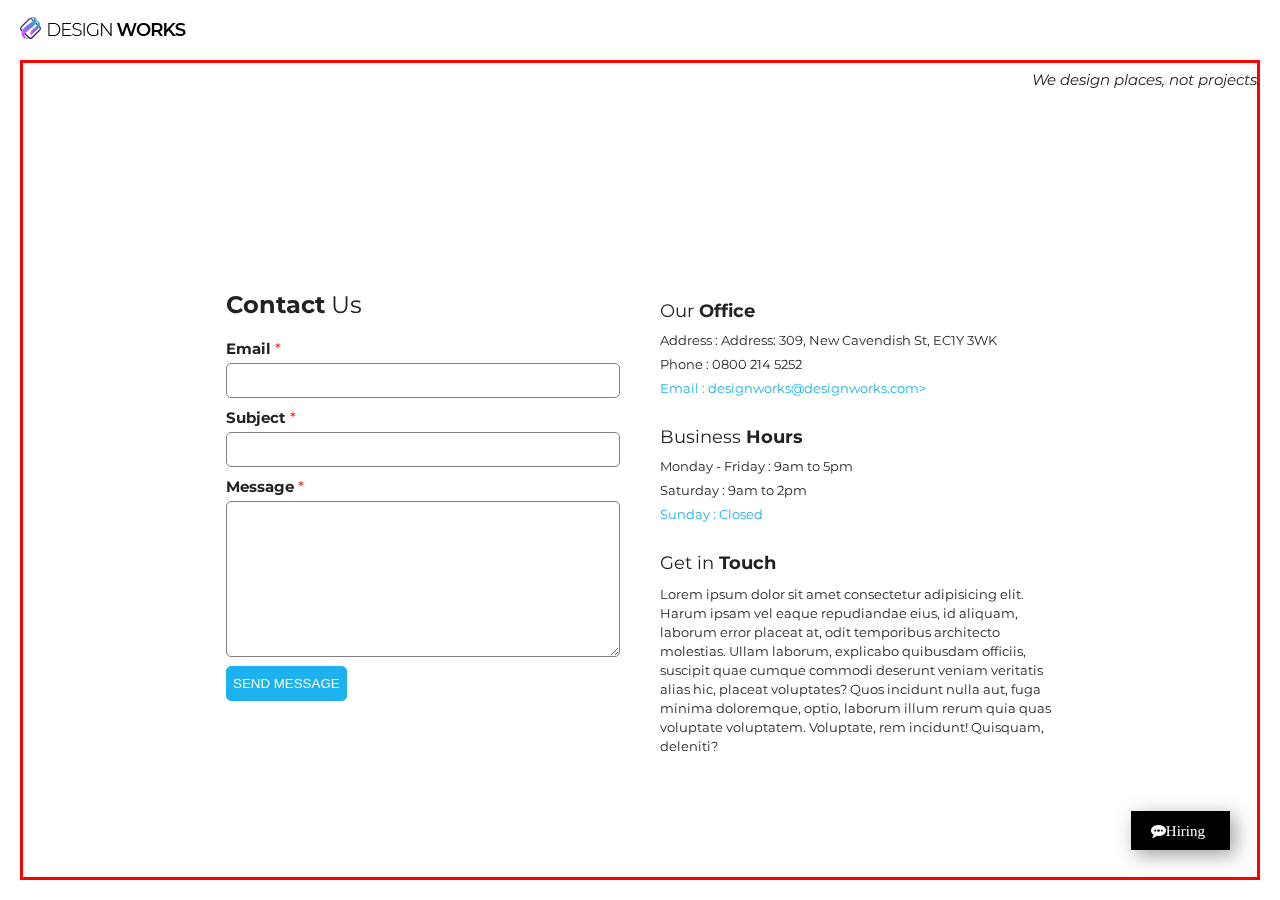
==== index.html @ f8c60856 "[Add] HTML CSS 연습 프로젝트 추가" ====
<!DOCTYPE html>
<html lang="ko">
  <head>
    <meta charset="UTF-8" />
    <meta name="viewport" content="width=device-width, initial-scale=1.0" />
    <title>DesignWorks Architecture Agency</title>
    <script src="js/jquery-2.1.4.js"></script>

    <!-- Page Scroll Effects JS & CSS -->
    <script src="js/velocity/modernizr.js"></script>
    <script src="js/velocity/velocity.min.js"></script>
    <script src="js/velocity/velocity.ui.min.js"></script>
    <script src="js/velocity/main.js"></script>
    <link rel="stylesheet" href="js/velocity/velocity.css" />
    <!-- Custom JS & CSS -->
    <script src="custom.js"></script>
    <link rel="stylesheet" href="style.css" />
    <link rel="stylesheet" href="responsive.css" />
  </head>

  <!-- hijacking: on/off - animation: none/scaleDown/rotate/gallery/catch/opacity/fixed/parallax -->

  <body data-hijacking="on" data-animation="rotate">
    <div class="container">
      <section class="cd-section" id="home">
        <div>
          <div class="content">
            <img src="images/temp-section-01.jpg" />
          </div>
        </div>
      </section>

      <!-- about-inner about-items item 이미지 item 이미지 -->
      <section class="cd-section" id="about">
        <div>
          <div class="content">
            <div class="about-inner">
              <ul class="about-items">
                <li class="item">
                  <img
                    class="item-img"
                    src="images/careers-main-01.png"
                    alt=""
                  />
                  <span class="item-description">
                    <h1>Together we can make an impact</h1>
                    <p>
                      Design Works the excitement of an entrepreneurial
                      environment with the stability of an established practice.
                      Principals and senior leadership work side-by-side with
                      junior designers to create innovative, workable designs.
                    </p>
                  </span>
                </li>
                <li class="item">
                  <img
                    class="item-img"
                    src="images/careers-main-02.png"
                    alt=""
                  />
                  <span class="item-description">
                    <h1>We’re always looking for talent</h1>
                    <p>
                      If you don’t see an open position that fits your talents,
                      send us your resume. We’re always looking for smart,
                      self-starters and will reach out to you if something
                      becomes available.
                    </p>
                  </span>
                </li>
                <li class="item">
                  <img
                    class="item-img"
                    src="images/careers-main-03.png"
                    alt=""
                  />
                  <span class="item-description">
                    <h1>Fellowship</h1>
                    <p>
                      Every summer we offer a Fellowship to a select group of
                      students in architecture, planning and landscape
                      architecture. Read about our 2019 Fellowship winners and
                      learn more about what the Fellowship has to offer.
                    </p>
                  </span>
                </li>
              </ul>
            </div>
          </div>
        </div>
      </section>

      <section class="cd-section" id="project">
        <div>
          <div class="content">
            <img src="images/temp-section-03.jpg" />
          </div>
        </div>
      </section>

      <section class="cd-section" id="plan">
        <div>
          <div class="content">
            <img src="images/temp-section-04.jpg" />
          </div>
        </div>
      </section>

      <section class="cd-section" id="awards">
        <div>
          <div class="content">
            <div class="awards-inner">
              <div class="about-awards">
                <div class="about-heading">
                  <h1>
                    2020 <br />
                    Architecture Award <br />Winner
                  </h1>
                  <hr class="bar" />
                  <p>
                    The mission of the Architecture MasterPrize (AMP) is to
                    advance the appreciation and exposure of quality
                    architectural design worldwide. The AMP architecture award
                    celebrates creativity and innovation in the fields of
                    architectural design, landscape architecture, and interior
                    design. Submissions from architects all around the world are
                    welcome.
                  </p>
                  <a
                    class="view-awards"
                    href="https://architectureprize.com"
                    target="_blank"
                    >view the awards</a
                  >
                </div>
              </div>
              <div class="victory-jump">
                <img src="images/victory-jump.png" alt="" />
              </div>
            </div>
          </div>
        </div>
      </section>

      <!-- location, feture, office, headquaters, customer, service, 
      service-item, fa fa-leaf, fa fa-bullseye, fa fa-cube -->
      <section class="cd-section" id="location">
        <div>
          <div class="content">
            <div class="location-inner">
              <div class="location-container">
                <div class="office">
                  <div class="headquaters">
                    <b>CREATIVE DESGIN GROUP</b>
                    <h1>Headquarters</h1>
                    <p>
                      Lorem ipsum dolor sit amet consectetur adipisicing elit.
                      Ullam beatae asperiores expedita dicta temporibus, minus
                      quae quam inventore nemo recusandae ad optio delectus?
                      Ipsum officia totam consequuntur suscipit alias placeat.
                    </p>
                    <span
                      >Address : Address: 309, New Cavendish St, EC1Y 3WK <br />
                      Tel : 0800 214 5252</span
                    >
                  </div>
                  <div class="headquaters">
                    <b>THE PERFECT WAY</b>
                    <h1>Customer Service</h1>
                    <p>
                      Lorem ipsum dolor sit amet, consectetur adipisicing elit.
                      Qui voluptatem ut iure nam? Odit rerum voluptate, quidem
                      suscipit, impedit ab ratione sequi esse quibusdam
                      consequatur error numquam molestiae obcaecati nemo.
                    </p>
                    <span
                      >Address : 11 Fifth Ave - New York, US <br />
                      Tel : 0800 809 3400</span
                    >
                  </div>
                </div>
                <div class="features">
                  <div class="feature">
                    <i class="fa fa-leaf"></i>
                    <h3>Built and natural contexts</h3>
                    <span
                      >Lorem ipsum dolor sit amet consectetur adipisicing elit.
                      Quaerat voluptatum cum nulla esse autem quos.</span
                    >
                  </div>
                  <div class="feature">
                    <i class="fa fa-bullseye"></i>
                    <h3>Landscape design</h3>
                    <span
                      >Lorem ipsum dolor sit amet consectetur adipisicing elit.
                      Aperiam, dolorum tempora sapiente animi veniam
                      corporis.</span
                    >
                  </div>
                  <div class="feature">
                    <i class="fa fa-cube"></i>
                    <h3>Every building site unique</h3>
                    <span
                      >Lorem ipsum dolor sit amet consectetur adipisicing elit.
                      Repellendus beatae eligendi velit natus, aut
                      perspiciatis?</span
                    >
                  </div>
                </div>
              </div>
            </div>
          </div>
        </div>
      </section>

      <section class="cd-section visible" id="contact">
        <div>
          <!-- contact-inner -->
          <!-- contact-feature -->
          <!-- contact-form -->
          <!-- h3 -->
          <!-- p -->
          <!-- contact-info -->
          <!-- h4 -->
          <div class="content">
            <div class="contact-inner">
              <div class="contact-feature">
                <div class="contact-form">
                  <span class="contact-title"><b>Contact</b> Us</span>
                  <form class="contact-form" action="">
                    <div class="contact-input">
                      <label for="email">Email <span>*</span></label
                      ><br />
                      <input
                        class="email"
                        name="email"
                        id="email"
                        type="text"
                      />
                    </div>
                    <div class="contact-input">
                      <label for="subject">Subject <span>*</span></label
                      ><br />
                      <input
                        class="subject"
                        name="subject"
                        id="subject"
                        type="text"
                      />
                    </div>
                    <div class="contact-input">
                      <label for="text">Message <span>*</span></label
                      ><br />
                      <textarea
                        class="text"
                        id="text"
                        name="text"
                        id=""
                        cols="30"
                        rows="10"
                      ></textarea>
                    </div>
                    <button class="form-btn">SEND MESSAGE</button>
                  </form>
                </div>
                <div class="contact-info">
                  <div class="info">
                    <h1 class="info-title">Our <b>Office</b></h1>
                    <p>Address : Address: 309, New Cavendish St, EC1Y 3WK</p>
                    <p>Phone : 0800 214 5252</p>
                    <p>Email : designworks@designworks.com></p>
                  </div>
                  <div class="info">
                    <h1 class="info-title">Business <b>Hours</b></h1>
                    <p>Monday - Friday : 9am to 5pm</p>
                    <p>Saturday : 9am to 2pm</p>
                    <p>Sunday : Closed</p>
                  </div>
                  <div class="info">
                    <h1 class="info-title">Get in <b>Touch</b></h1>
                    <span>
                      Lorem ipsum dolor sit amet consectetur adipisicing elit.
                      Harum ipsam vel eaque repudiandae eius, id aliquam,
                      laborum error placeat at, odit temporibus architecto
                      molestias. Ullam laborum, explicabo quibusdam officiis,
                      suscipit quae cumque commodi deserunt veniam veritatis
                      alias hic, placeat voluptates? Quos incidunt nulla aut,
                      fuga minima doloremque, optio, laborum illum rerum quia
                      quas voluptate voluptatem. Voluptate, rem incidunt!
                      Quisquam, deleniti?
                    </span>
                  </div>
                </div>
              </div>
            </div>
          </div>
        </div>
      </section>

      <header>
        <div class="gnb-inner">
          <div class="logo">
            <a href="#none"><img src="images/logo.png" /></a>
          </div>
          <div class="gnb">
            <div class="menu">
              <a href="#none">Home</a>
              <a href="#none">About</a>
              <a href="#none">Project</a>
              <a href="#none">Plan & History</a>
              <a href="#none">Awards</a>
              <a href="#none">Location</a>
              <a href="#none">Contact</a>
            </div>
            <div class="slogan">We design places, not projects.</div>
          </div>
        </div>
      </header>
    </div>

    <div class="gotoTop"></div>
    <a href="#" class="btn-hiring">
      <i class="fa fa-commenting">Hiring</i>
    </a>

    <nav>
      <ul class="cd-vertical-nav">
        <li><a href="#0" class="cd-prev inactive">Next</a></li>
        <li><a href="#0" class="cd-next">Prev</a></li>
      </ul>
    </nav>
  </body>
</html>
---- js/velocity/velocity.css ----
/* -------------------------------- 

Primary style

-------------------------------- */
*, *::after, *::before {
  box-sizing: border-box;
}

html {
  font-size: 62.5%;
}

body {
  font-size: 1.6rem;
  font-family: "Open Sans", sans-serif;
  color: #ffffff;
  background-color: #22283f;
  -webkit-font-smoothing: antialiased;
  -moz-osx-font-smoothing: grayscale;
}
body::before {
  /* never visible - this is used in jQuery to check the current MQ */
  content: 'mobile';
  display: none;
}
@media only screen and (min-width: 1050px) {
  body::before {
    /* never visible - this is used in jQuery to check the current MQ */
    content: 'desktop';
  }
}

a {
  color: #267481;
  text-decoration: none;
}

/* -------------------------------- 

Main Components 

-------------------------------- */
@media only screen and (min-width: 1050px) {
  body[data-hijacking="on"] {
    overflow: hidden;
  }
}

.cd-section h2 {
  line-height: 100vh;
  text-align: center;
  font-size: 2.4rem;
}

.cd-section:first-of-type > div::before {
  /* alert -> all scrolling effects are not visible on small devices */
  content: 'Effects not visible on mobile!';
  position: absolute;
  width: 100%;
  text-align: center;
  top: 20px;
  z-index: 2;
  font-weight: bold;
  font-size: 1.3rem;
  text-transform: uppercase;
  color: #6a7083;
}
[data-animation="parallax"] .cd-section > div, [data-animation="fixed"] .cd-section > div, [data-animation="opacity"] .cd-section > div {
  background-position: center center;
  background-repeat: no-repeat;
  background-size: cover;
}
[data-animation="parallax"] .cd-section:first-of-type > div, [data-animation="fixed"] .cd-section:first-of-type > div, [data-animation="opacity"] .cd-section:first-of-type > div {
  background-image: url("../img/img-1.jpg");
}
[data-animation="parallax"] .cd-section:nth-of-type(2) > div, [data-animation="fixed"] .cd-section:nth-of-type(2) > div, [data-animation="opacity"] .cd-section:nth-of-type(2) > div {
  background-image: url("../img/img-2.jpg");
}
[data-animation="parallax"] .cd-section:nth-of-type(3) > div, [data-animation="fixed"] .cd-section:nth-of-type(3) > div, [data-animation="opacity"] .cd-section:nth-of-type(3) > div {
  background-image: url("../img/img-3.jpg");
}
[data-animation="parallax"] .cd-section:nth-of-type(4) > div, [data-animation="fixed"] .cd-section:nth-of-type(4) > div, [data-animation="opacity"] .cd-section:nth-of-type(4) > div {
  background-image: url("../img/img-4.jpg");
}
[data-animation="parallax"] .cd-section:nth-of-type(5) > div, [data-animation="fixed"] .cd-section:nth-of-type(5) > div, [data-animation="opacity"] .cd-section:nth-of-type(5) > div {
  background-image: url("../img/img-5.jpg");
}
@media only screen and (min-width: 1050px) {
  .cd-section h2 {
    font-size: 4rem;
    font-weight: 300;
  }
  [data-hijacking="on"] .cd-section {
    opacity: 0;
    visibility: hidden;
    position: absolute;
    top: 0;
    left: 0;
    width: 100%;
  }
  [data-hijacking="on"] .cd-section > div {
    visibility: visible;
  }
  [data-hijacking="off"] .cd-section > div {
    opacity: 0;
  }
  [data-animation="rotate"] .cd-section {
    /* enable a 3D-space for children elements */
    -webkit-perspective: 1800px;
    -moz-perspective: 1800px;
    perspective: 1800px;
  }
  [data-hijacking="on"][data-animation="rotate"] .cd-section:not(:first-of-type) {
    -webkit-perspective-origin: center 0;
    -moz-perspective-origin: center 0;
    perspective-origin: center 0;
  }
  [data-animation="scaleDown"] .cd-section > div, [data-animation="gallery"] .cd-section > div, [data-animation="catch"] .cd-section > div {
    box-shadow: 0 0 0 rgba(25, 30, 46, 0.4);
  }
  [data-animation="opacity"] .cd-section.visible > div {
    z-index: 1;
  }
}

@media only screen and (min-width: 1050px) {
  .cd-section:first-of-type > div::before {
    display: none;
  }
}
@media only screen and (min-width: 1050px) {
  .cd-section > div {
    position: fixed;
    top: 0;
    left: 0;
    width: 100%;
    /* Force Hardware Acceleration */
    -webkit-transform: translateZ(0);
    -moz-transform: translateZ(0);
    -ms-transform: translateZ(0);
    -o-transform: translateZ(0);
    transform: translateZ(0);
    -webkit-backface-visibility: hidden;
    backface-visibility: hidden;
  }
  [data-hijacking="on"] .cd-section > div {
    position: absolute;
  }
  [data-animation="rotate"] .cd-section > div {
    -webkit-transform-origin: center bottom;
    -moz-transform-origin: center bottom;
    -ms-transform-origin: center bottom;
    -o-transform-origin: center bottom;
    transform-origin: center bottom;
  }
}

.cd-vertical-nav {
  /* lateral navigation */
  position: fixed;
  z-index: 1;
  right: 3%;
  top: 50%;
  bottom: auto;
  -webkit-transform: translateY(-50%);
  -moz-transform: translateY(-50%);
  -ms-transform: translateY(-50%);
  -o-transform: translateY(-50%);
  transform: translateY(-50%);
  display: none;
}
.cd-vertical-nav a {
  display: block;
  height: 40px;
  width: 40px;
  /* image replace */
  overflow: hidden;
  text-indent: 100%;
  white-space: nowrap;
  background: url(cd-icon-arrow.svg) no-repeat center center;
}
.cd-vertical-nav a.cd-prev {
  -webkit-transform: rotate(180deg);
  -moz-transform: rotate(180deg);
  -ms-transform: rotate(180deg);
  -o-transform: rotate(180deg);
  transform: rotate(180deg);
  margin-bottom: 10px;
}
.cd-vertical-nav a.inactive {
  visibility: hidden;
  opacity: 0;
  -webkit-transition: opacity 0.2s 0s, visibility 0s 0.2s;
  -moz-transition: opacity 0.2s 0s, visibility 0s 0.2s;
  transition: opacity 0.2s 0s, visibility 0s 0.2s;
}
@media only screen and (min-width: 1050px) {
  .cd-vertical-nav {
    display: block;
  }
}
---- style.css ----
/* Google Web Font : Montserrat */
@import url("https://fonts.googleapis.com/css?family=Montserrat:200,300,400,500&display=swap");
@import url("https://fonts.googleapis.com/css?family=Manrope:300,400,500,600&display=swap");
@import url("https://fonts.googleapis.com/css2?family=Source+Sans+Pro:wght@200;300;400;600;700;900&display=swap");
@import url("https://fonts.googleapis.com/css2?family=Overpass&display=swap");

/* FontAwesome CDN 4.7 */
@import url("https://stackpath.bootstrapcdn.com/font-awesome/4.7.0/css/font-awesome.min.css");

/* Reset CSS */
* {
  box-sizing: border-box;
}

ul {
  list-style: none;
  padding: 0;
}

a {
  text-decoration: none;
}

/* Default CSS */
body {
  font-family: "Montserrat", sans-serif;
  color: #222;
  font-size: 15px;
  margin: 0;
  height: 100vh;
  background-color: #fff;
}

/* Entire Layout */
.cd-section {
  height: 100vh;
}

.cd-section > div {
  height: 100%;
  position: relative;
}

/* calc */
.content {
  background-color: #ddd;
  position: absolute;
  width: calc(100% - 40px);
  height: calc(100% - 80px);
  left: 20px;
  bottom: 20px;
  overflow: hidden;
}

/* Header */
header {
  position: fixed;
  top: 0;
  left: 0;
  width: 100%;
}

.gnb-inner {
  width: calc(100% - 40px);
  margin: auto;
  height: 60px;
  line-height: 60px;
}

.logo {
  float: left;
}
.logo img {
  padding-top: 17px;
}

.gnb {
  font: left;
}

.menu {
  display: none;
}

/* .menu a {} */

.slogan {
  font-size: 15px;
  font-style: italic;
  position: absolute;
  right: 20px;
  top: 50px;
}

/* Hiring Button */
.btn-hiring {
  position: fixed;
  right: 50px;
  bottom: 50px;
  color: #fff;
  background-color: #000;
  padding: 10px 20px;
  box-shadow: 5px 5px 20px rgba(0, 0, 0, 0.38);
  transition: 0.5s;
}
.btn-hiring .fa {
  /* transform: rotateY(180deg); */
  margin-right: 5px;
}
.btn-hiring:active {
  transform: scale(0.1);
}

/* ----- Section : About ------ */
.about-inner {
  height: 100%;
  border: 3px solid red;
  background-image: url("/images/line-drawing.png");
  background-repeat: no-repeat;
  background-position: right bottom;
  background-color: #08bee6;
}

.about-items {
  width: 60%;
  color: #fff;
  position: absolute;
  top: 50%;
  transform: translateY(-50%);
  margin-left: 100px;
}

.item {
  margin-bottom: 30px;
  overflow: hidden;

  width: 100%;
  height: 100%;
  /* display: flex;
  align-items: center; */
  color: white;
}

.item > img {
  float: left;
  margin-right: 20px;
  height: 130px;
  filter: invert(1);
  transition: 0.5s;
}

.item:hover img {
  filter: invert(0);
}
.item:hover h1 {
  color: black;
}

.item-description h1 {
  font-size: 28px;
  font-weight: 500;
  margin: 0;
  transition: 0.5s;
  letter-spacing: -1px;
}

.item-description p {
  overflow: hidden;
  font-size: 18px;
}

/* .item-img {
  height: 100%;
  width: 100px;
  color: white;
} */

/* ----- Section : awards ----- */

.awards-inner {
  height: 100%;
  border: 1px solid red;
}

.awards-inner > div {
  float: left;
  width: 50%;
  height: 100%;
  position: relative;
}

.about-awards {
  background-color: #1a1f24;
  color: #fff;
}

.about-heading {
  position: absolute;
  top: 50%;
  left: 50%;
  transform: translate(-50%, -50%);
  text-align: center;
  width: 70%;
}

.victory-jump {
  background-color: #fff;
}
.victory-jump img {
  position: absolute;
  top: 50%;
  left: 50%;
  transform: translate(-50%, -50%);
  width: 80%;
}

.about-heading h2 {
  margin: 0;
}

hr.bar {
  width: 50px;
  height: 4px;
  border: none;
  background-color: crimson;
  margin: 30px auto;
}

.about-heading p {
  color: #999;
  font-size: 16px;
  line-height: 1.5em;
  margin-bottom: 30px;
}

.view-awards {
  color: #bbb;
  border: 1px solid #000;
  padding: 5px 15px;
  border-radius: 20px;
  transition: 0.5s;
}

.view-awards:hover {
  background-color: #31c0ce;
  color: #fff;
  border-color: transparent;
}

/* location - teacher */
.location-inner {
  border: 1px solid red;
  background: url(images/background-location.jpg) no-repeat center center;
  height: 100%;
}

.location-inner::before {
  content: "";
  background-color: rgba(0, 0, 0, 0.85);
  width: 100%;
  height: 100%;
  position: absolute;
}

.location-container {
  width: 70%;
  position: absolute;
  top: 50%;
  left: 50%;
  transform: translate(-50%, -50%);
  color: #bbb;
}

.location-container > div {
  float: left;
}

.office {
  width: 60%;
  padding-right: 100px;
}

.features {
  width: 40%;
}

.office b {
  font-weight: normal;
}

.office h1 {
  color: #1db1f0;
  font-weight: 500;
  margin: 0;
  margin-top: 5px;
}

.office p {
  font-size: 16px;
  line-height: 1.5em;
}

.office span {
  font-size: 14px;
  line-height: 1.5em;
  color: white;
}

.features {
  width: 40%;
}

.headquaters {
  margin-bottom: 30px;
}

.feature {
  margin-bottom: 25px;
}
.feature .fa {
  color: #1db1f0;
  font-size: 40px;
}
.feature h3 {
  color: #fff;
  font-size: 22px;
  margin: 0;
}

/* -----location ----- */
/*
.location-inner {
  height: 100%;
  width: 100%;
  border: 3px solid red;
  background-color: black;
}

.location-container {
  margin: auto;
  padding: 40px;
  width: 80%;
  height: 100%;
  display: flex;
  justify-content: center;
  align-items: center;
  position: relative;
}

.location-container::before {
  content: "";
  background-image: url("/images/background-location.jpg");
  background-repeat: no-repeat;
  position: absolute;
  opacity: 0.1;
  top: 0px;
  left: 0px;
  right: 0px;
  bottom: 0px;
}

.office {
  width: 100%;
  height: 70%;
}

.headquaters {
  margin-bottom: 50px;
}

.headquaters b {
  font-size: 15px;
  color: white;
}

.headquaters h1 {
  font-size: 40px;
  color: #0e9afb;
  font-weight: bold;

  margin: 10px 0;
}

.headquaters p {
  color: white;
}

.headquaters span {
  color: white;
  font-weight: bold;
}

.features {
  width: 80%;
  color: white;
}

.feature {
  margin-bottom: 15px;
}

.feature i {
  font-size: 35px;
  color: #0e9afb;
}

.feature span {
  color: gray;
}
*/
/* tag에 직접 style을 먹일 경우 class가 있으면 style이 먹히지 않는다. */
/* gnb - 메뉴 할 때 많이씀 */

/* ===== Contact with teacher ===== */

/* ===== Contact ===== */

.contact-inner {
  height: 100%;
  border: 3px solid red;
  background-color: #fff;
}

.contact-feature {
  width: 70%;

  position: absolute;
  transform: translate(-50%, -50%);
  top: 50%;
  left: 50%;

  height: 400px;
}

.contact-feature > div {
  float: left;
  width: 50%;
  padding: 20px;
  height: 300px;
}

.contact-title {
  font-size: 24px;
}

.contact-form {
  padding-top: 15px;
}

.contact-input {
  padding: 5px 0;
}

.contact-input > label {
  font-weight: bold;
  margin-bottom: 15px;
}

.contact-input > label > span {
  color: red;
  font-size: 15px;
  font-weight: normal;
}

.contact-input > input {
  margin-top: 5px;
  width: 100%;
  border: 1px solid gray;
  border-radius: 5px;
  height: 35px;
}

.contact-input > input:focus {
  background-color: yellow;
}

.contact-input > textarea {
  margin-top: 5px;
  width: 100%;
  border: 1px solid gray;
  border-radius: 5px;
}

.contact-input > textarea:focus {
  background-color: yellow;
}

.form-btn {
  color: white;
  background-color: #1db1f0;
  border: 1px solid #1db1f0;
  border-radius: 5px;
  height: 35px;
  transition: 0.5s;
}

.form-btn:hover {
  background-color: yellow;
  color: black;
}

.info {
  padding-bottom: 12px;
}

.info > h1 {
  font-size: 18px;
  font-weight: normal;
  margin: 10px 0;
}

.info > p {
  margin: 8px 0;
  font-size: 13px;
}

.info > span {
  font-size: 13px;
}

.info > p:last-child {
  color: #1db1f0;
}
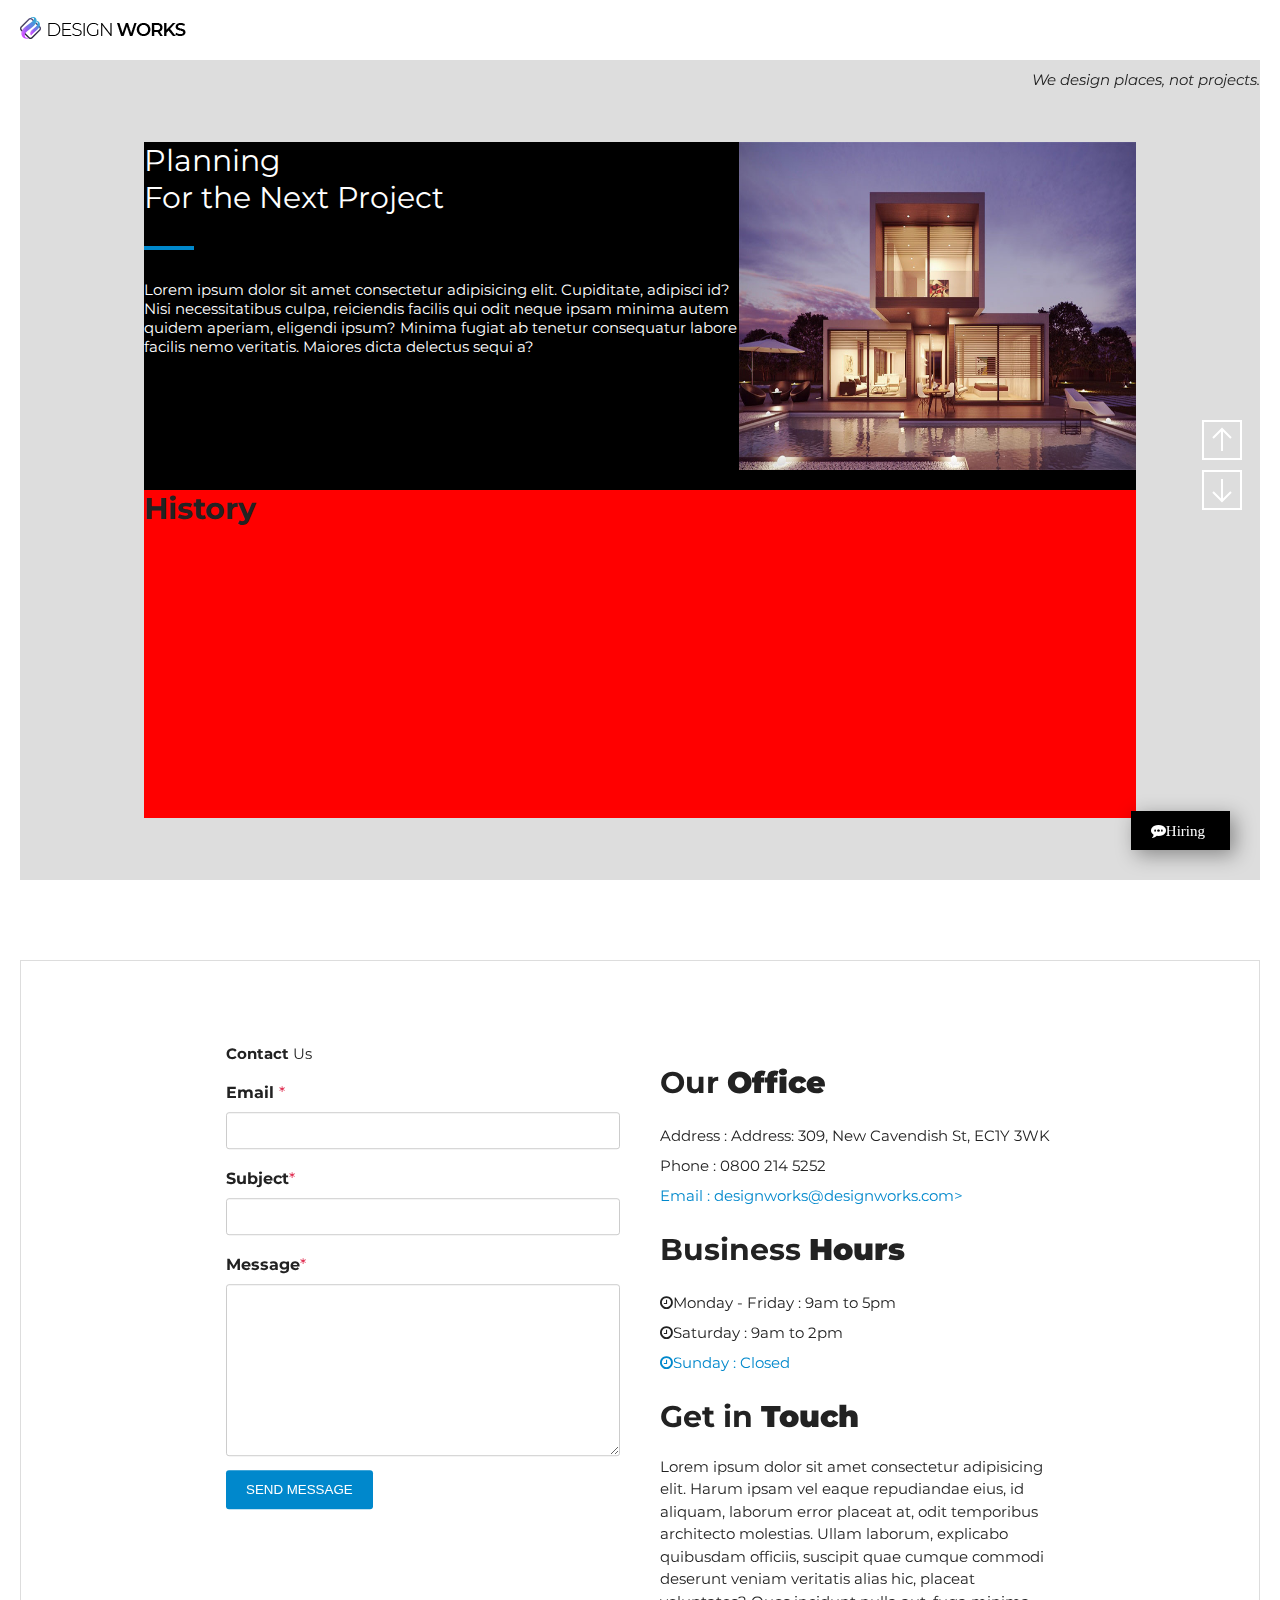
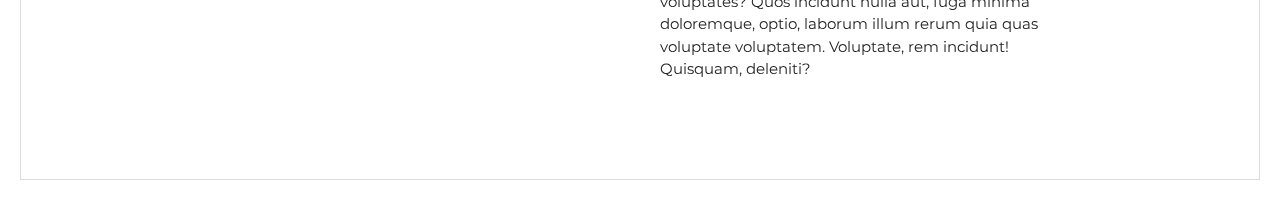
==== commit b2947ac9: "[Add] Plan Html Css Practice" ====
--- a/index.html
+++ b/index.html
@@ -98,10 +98,42 @@
         </div>
       </section>
 
-      <section class="cd-section" id="plan">
-        <div>
-          <div class="content">
-            <img src="images/temp-section-04.jpg" />
+      <section class="cd-section visible" id="plan">
+        <div>
+          <div class="content">
+            <!-- plan-inner -->
+            <!-- plan-feature -->
+            <!-- plan-info -->
+            <!-- plan-heading -->
+            <!-- bar -->
+            <!-- plan-photo -->
+            <!-- history-info -->
+            <!-- bar -->
+            <!-- history-slider -->
+            <div class="plan-inner">
+              <div class="plan-feature">
+                <div class="plan-info">
+                  <div class="plan-heading">
+                    <h1>Planning <br />For the Next Project</h1>
+                    <hr class="plan-bar" />
+                    <p>
+                      Lorem ipsum dolor sit amet consectetur adipisicing elit.
+                      Cupiditate, adipisci id? Nisi necessitatibus culpa,
+                      reiciendis facilis qui odit neque ipsam minima autem
+                      quidem aperiam, eligendi ipsum? Minima fugiat ab tenetur
+                      consequatur labore facilis nemo veritatis. Maiores dicta
+                      delectus sequi a?
+                    </p>
+                  </div>
+                  <div class="plan-photo">
+                    <img src="images/plan-main-01.jpg" alt="" />
+                  </div>
+                </div>
+                <div class="history-info">
+                  <h1 class="history-heading">History</h1>
+                </div>
+              </div>
+            </div>
           </div>
         </div>
       </section>
@@ -213,7 +245,7 @@
         </div>
       </section>
 
-      <section class="cd-section visible" id="contact">
+      <section class="cd-section" id="contact">
         <div>
           <!-- contact-inner -->
           <!-- contact-feature -->
@@ -227,7 +259,19 @@
               <div class="contact-feature">
                 <div class="contact-form">
                   <span class="contact-title"><b>Contact</b> Us</span>
+                  <!-- with teacher -->
+                  <form class="send-box" action="">
+                    <label for="">Email <span>*</span></label>
+                    <input type="email" />
+                    <label for="">Subject<span>*</span></label>
+                    <input type="text" />
+                    <label for="">Message<span>*</span></label>
+                    <textarea cols="30" rows="10"></textarea>
+                    <button>send message</button>
+                  </form>
+                  <!--
                   <form class="contact-form" action="">
+                    <label for=""></label>
                     <div class="contact-input">
                       <label for="email">Email <span>*</span></label
                       ><br />
@@ -262,23 +306,35 @@
                     </div>
                     <button class="form-btn">SEND MESSAGE</button>
                   </form>
+                  -->
                 </div>
                 <div class="contact-info">
                   <div class="info">
                     <h1 class="info-title">Our <b>Office</b></h1>
-                    <p>Address : Address: 309, New Cavendish St, EC1Y 3WK</p>
-                    <p>Phone : 0800 214 5252</p>
-                    <p>Email : designworks@designworks.com></p>
+                    <ul>
+                      <li>
+                        Address : Address: 309, New Cavendish St, EC1Y 3WK
+                      </li>
+                      <li>Phone : 0800 214 5252</li>
+                      <li>Email : designworks@designworks.com></li>
+                    </ul>
                   </div>
                   <div class="info">
                     <h1 class="info-title">Business <b>Hours</b></h1>
-                    <p>Monday - Friday : 9am to 5pm</p>
-                    <p>Saturday : 9am to 2pm</p>
-                    <p>Sunday : Closed</p>
+                    <ul>
+                      <li>
+                        <i class="fa fa-clock-o"></i>Monday - Friday : 9am to
+                        5pm
+                      </li>
+                      <li>
+                        <i class="fa fa-clock-o"></i>Saturday : 9am to 2pm
+                      </li>
+                      <li><i class="fa fa-clock-o"></i>Sunday : Closed</li>
+                    </ul>
                   </div>
                   <div class="info">
                     <h1 class="info-title">Get in <b>Touch</b></h1>
-                    <span>
+                    <p>
                       Lorem ipsum dolor sit amet consectetur adipisicing elit.
                       Harum ipsam vel eaque repudiandae eius, id aliquam,
                       laborum error placeat at, odit temporibus architecto
@@ -288,7 +344,7 @@
                       fuga minima doloremque, optio, laborum illum rerum quia
                       quas voluptate voluptatem. Voluptate, rem incidunt!
                       Quisquam, deleniti?
-                    </span>
+                    </p>
                   </div>
                 </div>
               </div>
--- a/style.css
+++ b/style.css
@@ -175,6 +175,71 @@
   color: white;
 } */
 
+/* ===== Section : plan ====== */
+.plan-inner {
+  height: 100%;
+}
+
+.plan-feature {
+  width: 80%;
+  height: 80%;
+  background-color: black;
+  position: absolute;
+  top: 50%;
+  left: 50%;
+  transform: translate(-50%, -50%);
+}
+
+.plan-info {
+  width: 100%;
+  height: 50%;
+  color: white;
+}
+
+.plan-info > div {
+  float: left;
+}
+
+.plan-heading > h1 {
+  font-weight: normal;
+  font-size: 30px;
+  margin: 0;
+}
+
+.plan-bar {
+  width: 50px;
+  height: 4px;
+  border: none;
+  background-color: #0088cc;
+  margin: 30px 0;
+}
+
+.plan-heading > p {
+  font-weight: normal;
+}
+
+.plan-photo > img {
+  width: 100%;
+  height: 100%;
+}
+
+.history-info {
+  width: 100%;
+  height: 50%;
+  background-color: red;
+}
+
+.plan-heading {
+  width: 60%;
+  height: 100%;
+}
+
+.plan-photo {
+  width: 40%;
+  height: 100%;
+  background-color: brown;
+}
+
 /* ----- Section : awards ----- */
 
 .awards-inner {
@@ -412,9 +477,115 @@
 /* gnb - 메뉴 할 때 많이씀 */
 
 /* ===== Contact with teacher ===== */
-
+.contact-inner {
+  background-color: #fff;
+  height: 100%;
+  border: 1px solid #ddd;
+}
+
+.contact-feature {
+  width: 70%;
+  position: absolute;
+  top: 50%;
+  left: 50%;
+  transform: translate(-50%, -50%);
+}
+
+.contact-feature > div {
+  float: left;
+  width: 50%;
+  padding: 20px;
+}
+
+.contact-form {
+}
+
+.contact-form h3 {
+  font-size: 30px;
+  font-weight: normal;
+  margin: 0;
+}
+
+.send-box {
+}
+
+.send-box label {
+  display: block;
+  font-weight: bold;
+  font-size: 16px;
+  margin: 10px 0;
+  margin-top: 20px;
+}
+
+.send-box label span {
+  color: crimson;
+  font-weight: normal;
+}
+
+.send-box input[type="email"],
+.send-box input[type="text"],
+.send-box textarea {
+  border: 1px solid #ccc;
+  padding: 10px;
+  border-radius: 3px;
+  outline: none;
+  width: 100%;
+  transition: 0.5;
+}
+
+.send-box input[type="email"]:hover,
+.send-box input[type="text"]:hover,
+.send-box textarea:hover,
+.send-box input[type="email"]:focus {
+  border: 1px solid #0088cc;
+  box-shadow: 0 0 5px #0088cc;
+}
+
+.send-box input[type="email"]:focus,
+.send-box input[type="text"]:focus,
+.send-box textarea:focus {
+  background-color: #eee;
+}
+
+.send-box button {
+  background-color: #0088cc;
+  color: #fff;
+  text-transform: uppercase;
+  padding: 12px 20px;
+  border: none;
+  border-radius: 3px;
+  cursor: pointer;
+  transition: 0.5s;
+  margin-top: 10px;
+}
+
+.send-box button:hover {
+  background-color: #000;
+}
+
+.contact-info {
+}
+
+.contact-info h4 {
+  font-weight: normal;
+  font-size: 20px;
+  margin: 0;
+  margin-top: 20px;
+}
+
+.contact-info ul li {
+  line-height: 2em;
+}
+
+.contact-info ul li:last-child {
+  color: #0088cc;
+}
+
+.contact-info p {
+  line-height: 1.5em;
+}
 /* ===== Contact ===== */
-
+/*
 .contact-inner {
   height: 100%;
   border: 3px solid red;
@@ -470,8 +641,13 @@
   height: 35px;
 }
 
+.contact-input > input:hover {
+  border: 1px solid #1db1f0;
+  box-shadow: 0 0 2px 2px #1db1f0;
+}
 .contact-input > input:focus {
   background-color: yellow;
+  outline: none;
 }
 
 .contact-input > textarea {
@@ -481,8 +657,13 @@
   border-radius: 5px;
 }
 
+.contact-input > textarea:hover {
+  border: 1px solid #1db1f0;
+  box-shadow: 0 0 2px 2px #1db1f0;
+}
 .contact-input > textarea:focus {
   background-color: yellow;
+  outline: none;
 }
 
 .form-btn {
@@ -509,15 +690,16 @@
   margin: 10px 0;
 }
 
-.info > p {
+.info > ul > li {
   margin: 8px 0;
   font-size: 13px;
 }
 
-.info > span {
+.info > p {
   font-size: 13px;
 }
 
-.info > p:last-child {
+.info > ul > li:last-child {
   color: #1db1f0;
 }
+*/
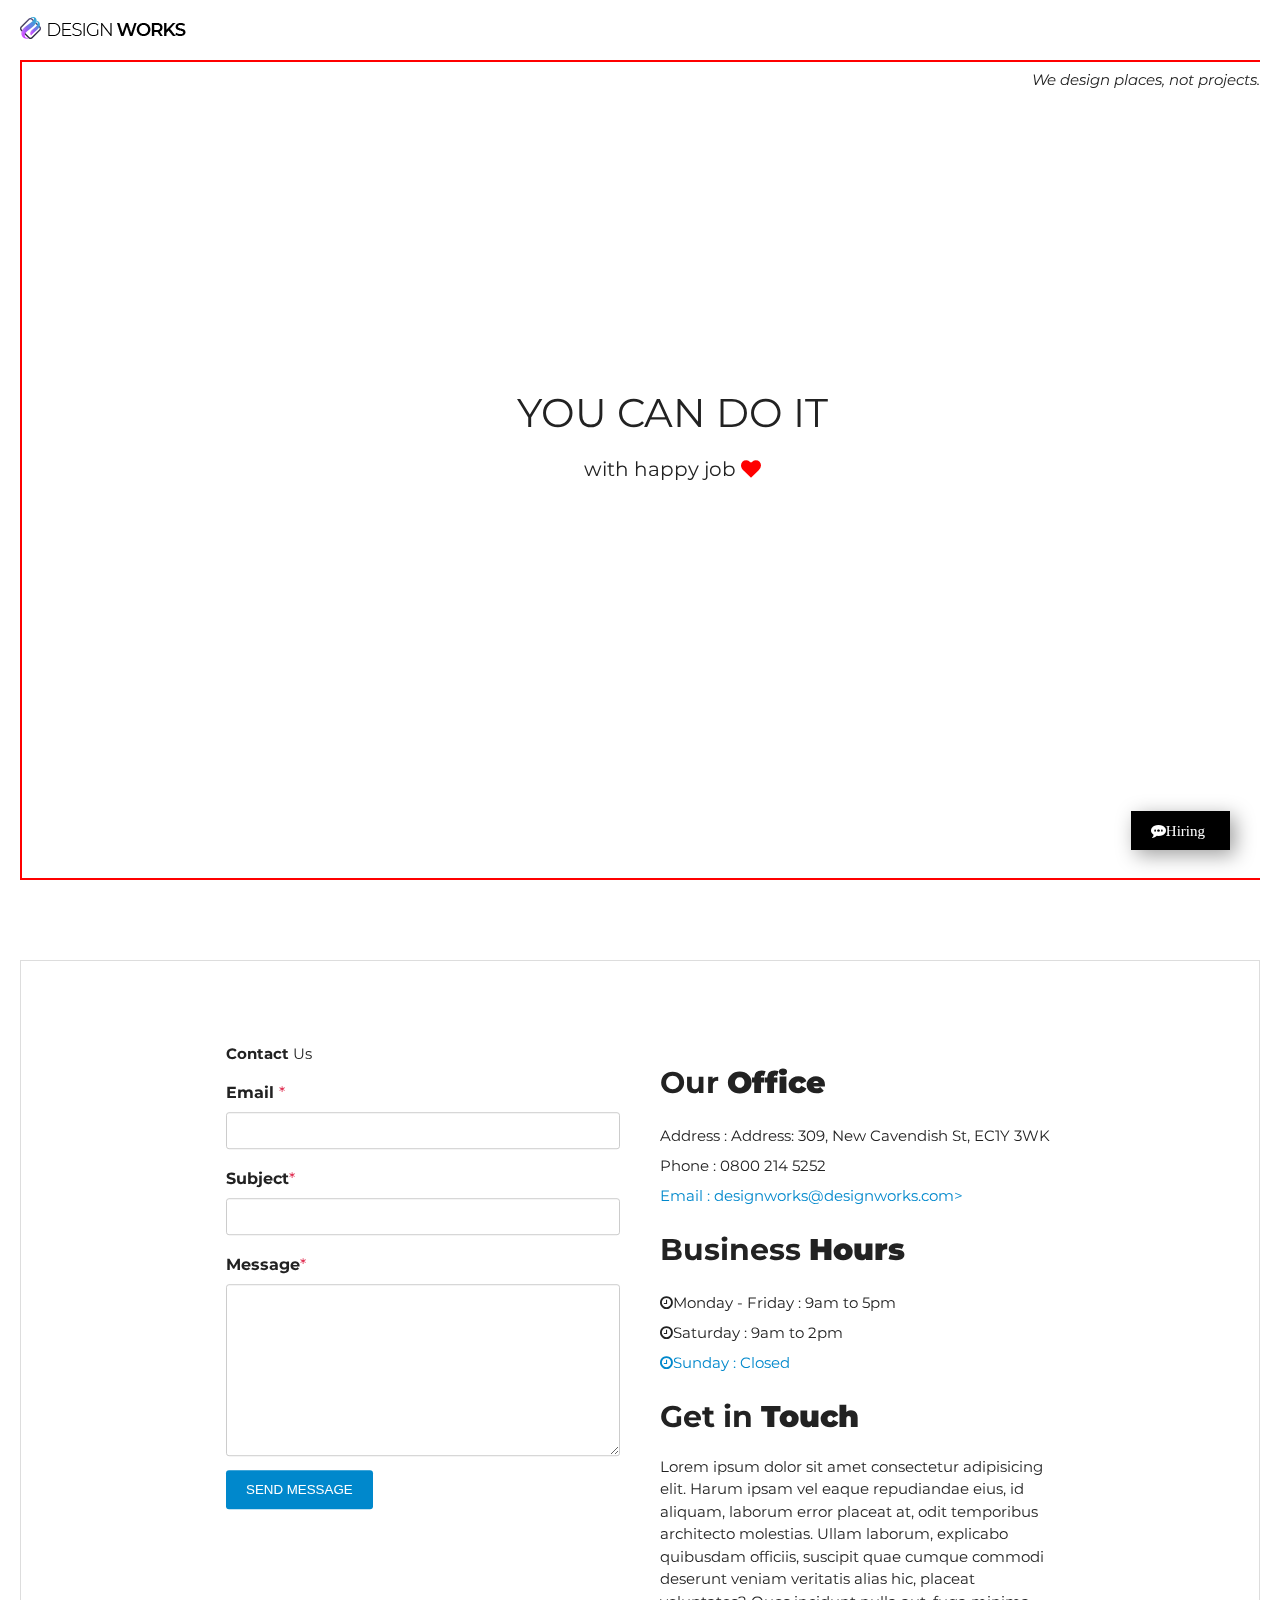
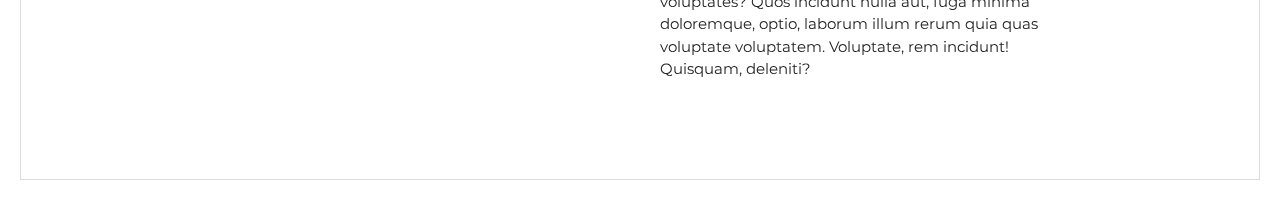
==== commit b7aaee9c: "[Add] Html Css Home 부분 애니메이션 적용 공부" ====
--- a/index.html
+++ b/index.html
@@ -22,10 +22,31 @@
 
   <body data-hijacking="on" data-animation="rotate">
     <div class="container">
-      <section class="cd-section" id="home">
-        <div>
-          <div class="content">
-            <img src="images/temp-section-01.jpg" />
+      <section class="cd-section visible" id="home">
+        <div>
+          <div class="content">
+            <!-- home-inner -->
+            <!-- welcome-text -->
+            <!-- opacity-image -->
+            <!-- home-heading -->
+            <div class="home-inner">
+              <div class="welcome-text">
+                <div>
+                  <span>YOU CAN DO IT</span>
+                  <br />
+
+                  <span>with happy job <i class="fa fa-heart"></i></span>
+                </div>
+              </div>
+              <div class="black-tab"></div>
+              <div class="opacity-image">
+                <div class="home-heading">
+                  Creative <br />Architecture <br />
+                  Specialists
+                </div>
+                <img src="" alt="" />
+              </div>
+            </div>
           </div>
         </div>
       </section>
@@ -93,12 +114,96 @@
       <section class="cd-section" id="project">
         <div>
           <div class="content">
-            <img src="images/temp-section-03.jpg" />
-          </div>
-        </div>
-      </section>
-
-      <section class="cd-section visible" id="plan">
+            <div class="project-inner">
+              <input type="radio" name="tabmenu" id="tab1" hidden />
+              <input type="radio" name="tabmenu" id="tab2" hidden />
+              <input type="radio" name="tabmenu" id="tab3" hidden />
+              <div class="tabs">
+                <div class="tab">
+                  <div class="project-info">
+                    <div class="project-description">
+                      <div class="detail">
+                        <h1>
+                          Project : Glass Wall <br />
+                          Architecture
+                        </h1>
+                        <p>
+                          Lorem ipsum dolor sit amet consectetur adipisicing
+                          elit. Animi unde eveniet enim soluta dolorem
+                          asperiores similique voluptatum architecto dolore
+                          ipsum. Commodi similique ipsam officiis unde ipsa
+                          rerum. Esse, delectus officiis. Harum cum deleniti
+                          voluptate laborum ipsam. Corporis doloremque enim
+                          error.
+                        </p>
+                      </div>
+                      <div class="detail2">
+                        <ul>
+                          <li>
+                            <i class="fa fa-chevron-right"></i>
+                            <span>Area</span> : 1670 m2
+                          </li>
+                          <li>
+                            <i class="fa fa-chevron-right"></i>
+                            <span>Completed Date</span> : September 2018
+                          </li>
+                          <li>
+                            <i class="fa fa-chevron-right"></i>
+                            <span>Architect</span> : Andrew Yu
+                          </li>
+                        </ul>
+                      </div>
+                      <div class="detail3">
+                        <div>
+                          <span class="number">225</span> <br />
+                          <span class="text">WORKING <br />DAY</span>
+                        </div>
+                        <div>
+                          <span class="number">320</span> <br /><span
+                            class="text"
+                            >MEMBERS</span
+                          >
+                        </div>
+                        <div>
+                          <span class="number">3M</span> <br /><span
+                            class="text"
+                            >BUDGET</span
+                          >
+                        </div>
+                      </div>
+                      <button class="project-btn">
+                        view-project <i class="fa fa-arrow-right"></i>
+                      </button>
+                    </div>
+                  </div>
+                  <div class="project-photo">
+                    <img src="images/project-main-01-01.jpg" alt="" />
+                  </div>
+                </div>
+                <div class="tab">
+                  <div class="project-info">proejct-info2</div>
+                  <div class="project-photo">
+                    <img src="images/project-main-01-04.jpg" alt="" />
+                  </div>
+                </div>
+                <div class="tab">
+                  <div class="project-info">proejct-info3</div>
+                  <div class="project-photo">
+                    <img src="images/project-main-01-02.jpg" alt="" />
+                  </div>
+                </div>
+              </div>
+              <div class="btn">
+                <label for="tab1"></label>
+                <label for="tab2"></label>
+                <label for="tab3"></label>
+              </div>
+            </div>
+          </div>
+        </div>
+      </section>
+
+      <section class="cd-section" id="plan">
         <div>
           <div class="content">
             <!-- plan-inner -->
--- a/style.css
+++ b/style.css
@@ -111,6 +111,91 @@
   transform: scale(0.1);
 }
 
+/* ===== Section : Home ===== */
+
+.home-inner {
+  width: 300%;
+  height: 100%;
+  border: 2px solid red;
+}
+
+.home-inner > div {
+  float: left;
+  width: calc(100% / 3);
+}
+
+.welcome-text {
+  height: 100%;
+  background-color: #fff;
+  position: relative;
+  /* display: none; */
+  transition: 0.5;
+  animation: slide ease 5s;
+  animation-delay: 3s;
+}
+
+.welcome-text > div {
+  position: absolute;
+  display: inline-block;
+  top: 40%;
+  left: 40%;
+  text-align: center;
+  font-size: 40px;
+  animation: fadein ease 3s;
+}
+
+@keyframes fadein {
+  from {
+    opacity: 0;
+  }
+  to {
+    opacity: 1;
+  }
+}
+
+@keyframes slide {
+  from {
+    margin-left: 0;
+  }
+  to {
+    margin-left: 100%;
+  }
+}
+
+.welcome-text > div > span:nth-child(3) {
+  font-size: 20px;
+}
+
+.welcome-text > div > span > i {
+  color: red;
+}
+
+.black-tab {
+  height: 100%;
+
+  border: 3px solid black;
+  background-color: black;
+  /* display: none; */
+}
+
+.opacity-image {
+  position: relative;
+  width: 100%;
+  height: 100%;
+  border: 4px solid blue;
+  background: url(images/section-bg-01.jpg) no-repeat;
+  /* display: none; */
+}
+
+.opacity-image > .home-heading {
+  color: white;
+  font-size: 100px;
+  position: absolute;
+  top: 30%;
+  left: 15%;
+  animation: fadein ease 3s;
+}
+
 /* ----- Section : About ------ */
 .about-inner {
   height: 100%;
@@ -174,6 +259,138 @@
   width: 100px;
   color: white;
 } */
+
+/* ===== Section : project ===== */
+.project-inner {
+  height: 100%;
+  background-color: white;
+  border: 1px solid gray;
+}
+
+.tabs {
+  height: 100%;
+  width: 300%;
+  transition: 0.5s;
+}
+
+.tab {
+  height: 100%;
+  width: 33.33333%;
+  float: left;
+}
+
+.tab > div {
+  height: 100%;
+  float: left;
+  overflow: hidden;
+}
+
+.project-info {
+  width: 25%;
+}
+
+.project-description {
+  padding: 40px;
+}
+
+.project-description > div {
+  margin-bottom: 40px;
+}
+
+.detail2 ul li {
+  margin-bottom: 15px;
+}
+
+.detail2 ul li i {
+  font-size: 10px;
+  font-weight: normal;
+}
+
+.detail2 ul li span {
+  font-weight: bold;
+}
+
+.detail3 div {
+  height: 100%;
+  text-align: center;
+}
+
+.detail3 div .number {
+  font-size: 30px;
+  font-weight: bold;
+  display: inline-block;
+  padding-bottom: 5px;
+}
+
+.detail3 div .text {
+  font-size: 13px;
+  color: #ccc;
+}
+
+.project-btn {
+  width: 170px;
+  height: 30px;
+  background-color: gray;
+  color: white;
+  outline: none;
+  border: none;
+}
+
+.project-photo {
+  width: 75%;
+}
+
+input[name="tabmenu"] {
+  display: none;
+}
+
+.btn {
+  position: absolute;
+  left: 30px;
+  bottom: 30px;
+  width: 25%;
+  text-align: center;
+}
+
+.btn label {
+  cursor: pointer;
+  width: 5px;
+  height: 5px;
+  background-color: #000;
+  display: inline-block;
+  border-radius: 50%;
+  margin: 8px;
+  position: relative;
+}
+
+.btn label:before {
+  position: absolute;
+  content: "";
+  display: inline-block;
+  border: 1px solid transparent;
+  width: 17px;
+  height: 17px;
+  left: -6px;
+  top: -6px;
+  border-radius: 50%;
+  transition: 0.3s;
+}
+
+input[id="tab1"]:checked ~ .btn label[for="tab1"]:before,
+input[id="tab2"]:checked ~ .btn label[for="tab2"]:before,
+input[id="tab3"]:checked ~ .btn label[for="tab3"]:before {
+  border: 1px solid #aaa;
+}
+
+input[id="tab1"]:checked ~ .tabs {
+  margin-left: 0;
+}
+input[id="tab2"]:checked ~ .tabs {
+  margin-left: -100%;
+}
+input[id="tab3"]:checked ~ .tabs {
+  margin-left: -200%;
+}
 
 /* ===== Section : plan ====== */
 .plan-inner {
